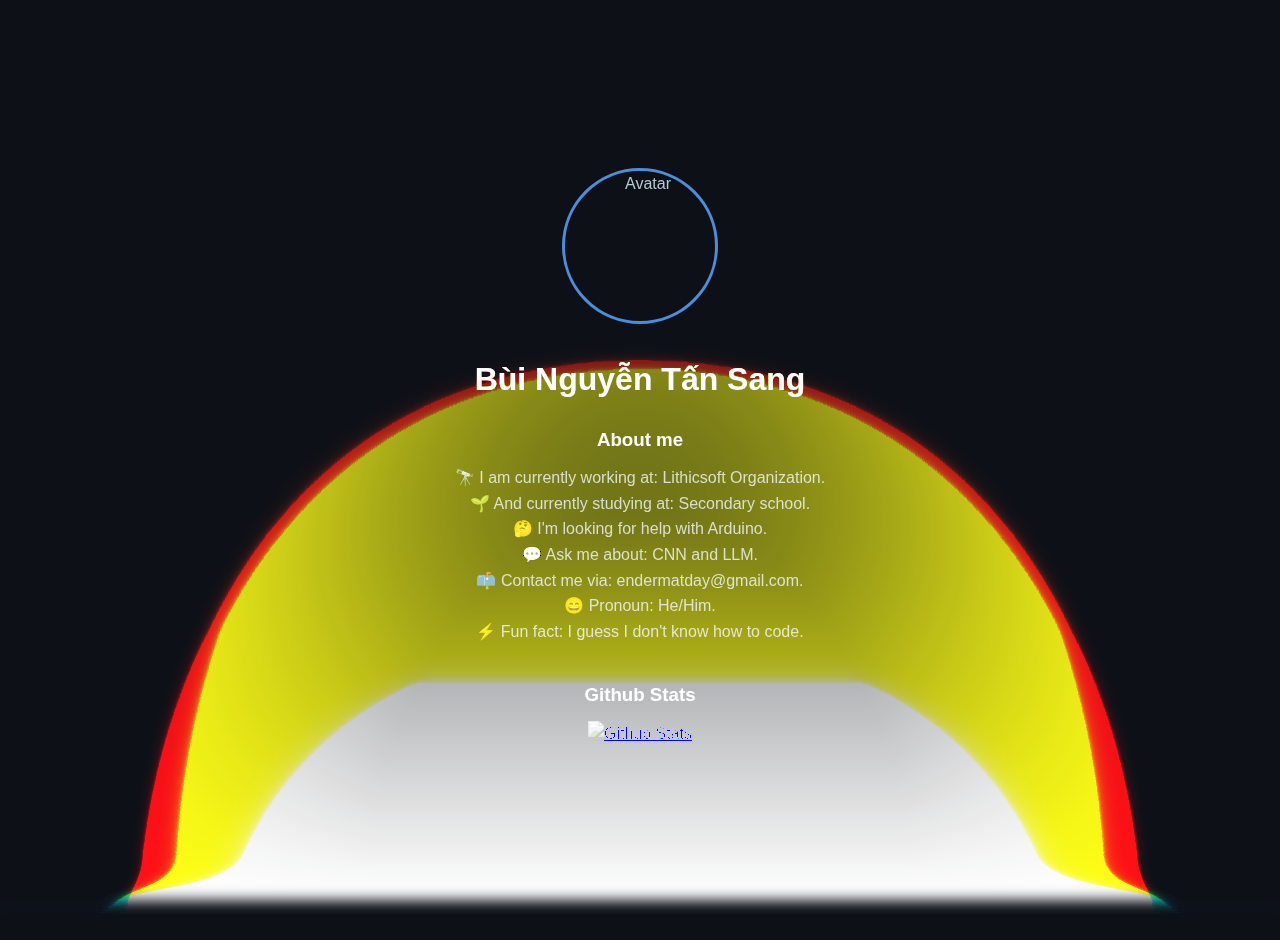
==== index.html @ 8441ab7f "Add files via upload" ====
<!DOCTYPE html>
<html lang="en" class="fire">
<head>
    <meta charset="UTF-8">
    <meta name="viewport" content="width=device-width, initial-scale=1.0">
    <title>Bùi Nguyễn Tấn Sang</title>
    <link rel="stylesheet" href="styles.css">
    <link rel="icon" type="image/x-icon" href="https://avatars.githubusercontent.com/u/88751712?v=4">
</head>
<body>
    <img src="https://avatars.githubusercontent.com/u/88751712?v=4" alt="Avatar" class="avatar">
    <h1 class="glow">Bùi Nguyễn Tấn Sang</h1>
    <div>
        <h3 class="glow">About me</h3>
        🔭 I am currently working at: Lithicsoft Organization.<br>
        🌱 And currently studying at: Secondary school.<br>
        🤔 I'm looking for help with Arduino.<br>
        💬 Ask me about: CNN and LLM.<br>
        📫 Contact me via: endermatday@gmail.com.<br>
        😄 Pronoun: He/Him.<br>
        ⚡ Fun fact: I guess I don't know how to code.
    </div>
    <br>
    <div>
        <h3 class="glow">Github Stats</h3>
        <a href="#"><img align="center" src="https://github-readme-stats.vercel.app/api?username=EndermanPC&show_icons=true&theme=github_dark" alt="Github Stats"/></a>
    </div>
    <br>
</body>
</html>
---- styles.css ----
html {
    scroll-behavior: smooth;
}

body {
    font-family: "Google Sans", Roboto, Arial, sans-serif;
    background-color: rgba(13, 17, 23, 255);
    color: #b8c6ce;
    display: flex;
    justify-content: center;
    align-items: center;
    min-height: 100vh;
    margin: 0;
    text-align: center;
    flex-direction: column;
    padding: 20px;
    line-height: 1.6;
}

.avatar {
    vertical-align: middle;
    width: 150px;
    height: 150px;
    border-radius: 50%;
    border: 3px solid #4c8eda;
    margin-bottom: 20px;
}

h1, h2, h3 {
    margin: 10px 0;
}

:root {
    --glitter: url("https://assets.codepen.io/13471/silver-glitter-background.png");
}

.glow {
    color: #fff;
    text-align: center;
    -webkit-animation: glow 1s ease-in-out infinite alternate;
    -moz-animation: glow 1s ease-in-out infinite alternate;
    animation: glow 1s ease-in-out infinite alternate;
  }
  
  @-webkit-keyframes glow {
    from {
      text-shadow: 0 0 10px #fff, 0 0 20px #fff, 0 0 30px #4c8eda, 0 0 40px #4c8eda, 0 0 50px #4c8eda, 0 0 60px #4c8eda, 0 0 70px #4c8eda;
    }
    to {
      text-shadow: 0 0 20px #fff, 0 0 30px #4c8eda, 0 0 40px #4c8eda, 0 0 50px #4c8eda, 0 0 60px #4c8eda, 0 0 70px #4c8eda, 0 0 80px #4c8eda;
    }
  }

.fire::before,
.fire::after {
    content: "";
    position: absolute;
    inset: 0;
}

.fire::before {
    content: "";
    background-image: var(--glitter), var(--glitter),
        linear-gradient(
            0deg,
            white 0px,
            #ff8951 5px,
            #dcbc169c 30%,
            transparent 70%
        ),
        radial-gradient(ellipse at bottom, transparent 30%, black 60%);
    background-size: 350px 500px, 400px 650px, 100% 100%, 100% 100%;
    background-blend-mode: hard-light, color-dodge, multiply;
    background-position: 0px 0px, 0px 0px, var(--gradientPos);
    background-repeat: repeat, repeat, repeat, no-repeat;
    mix-blend-mode: color-dodge;
    filter: brightness(3.7) blur(7px) contrast(6);
    animation: fire 1.75s linear infinite;
    box-shadow: inset 0 -40px 50px -60px #63bbc5;
}

@keyframes fire {
    0% {
        background-position: center 0px, center 0px, 50% 100%, center center;
    }
    100% {
        background-position: center -500px, center -650px, 50% 100%, center center;
    }
}
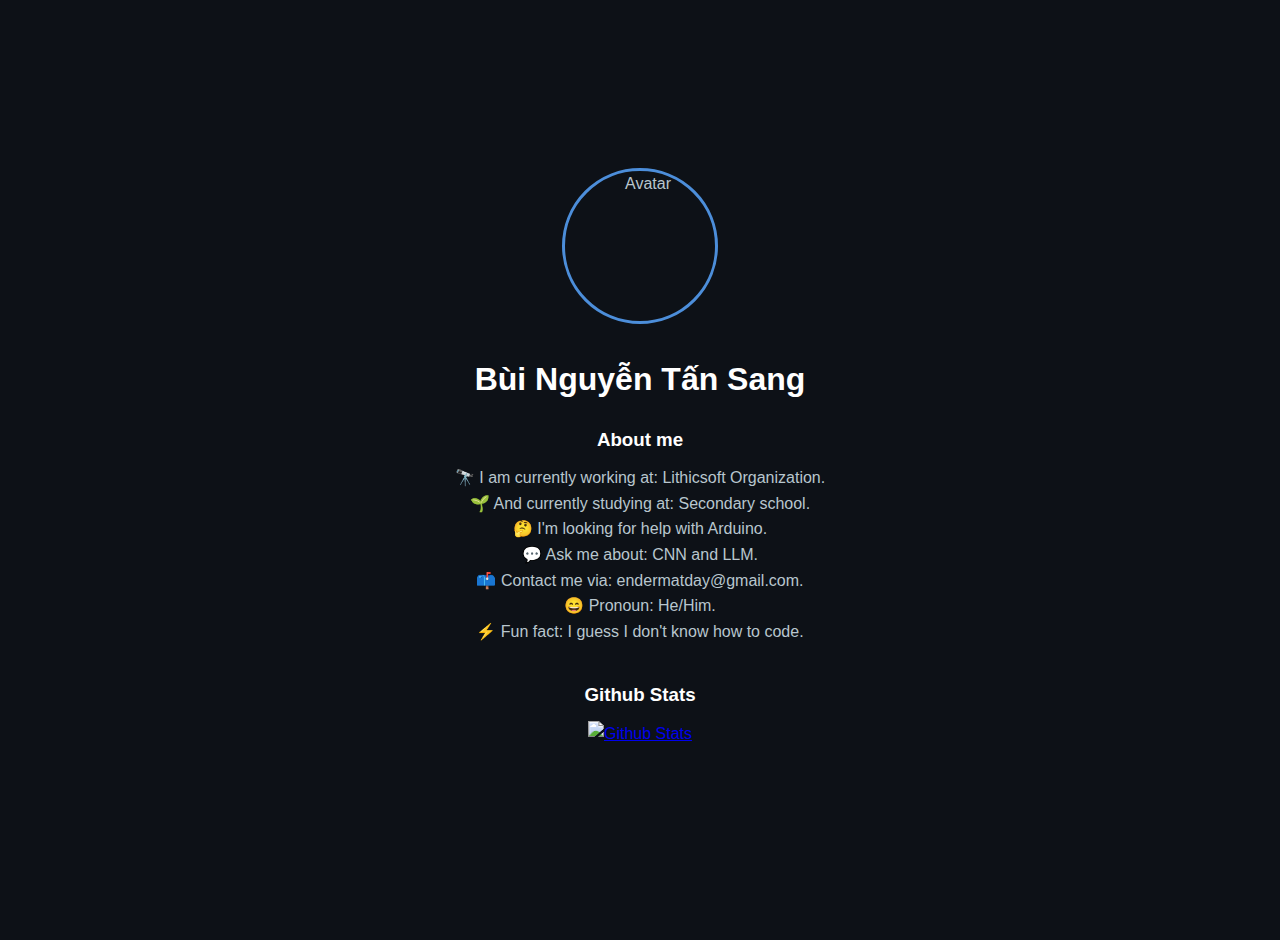
==== commit 435f44f2: "Update index.html" ====
--- a/index.html
+++ b/index.html
@@ -1,5 +1,5 @@
 <!DOCTYPE html>
-<html lang="en" class="fire">
+<html lang="en">
 <head>
     <meta charset="UTF-8">
     <meta name="viewport" content="width=device-width, initial-scale=1.0">
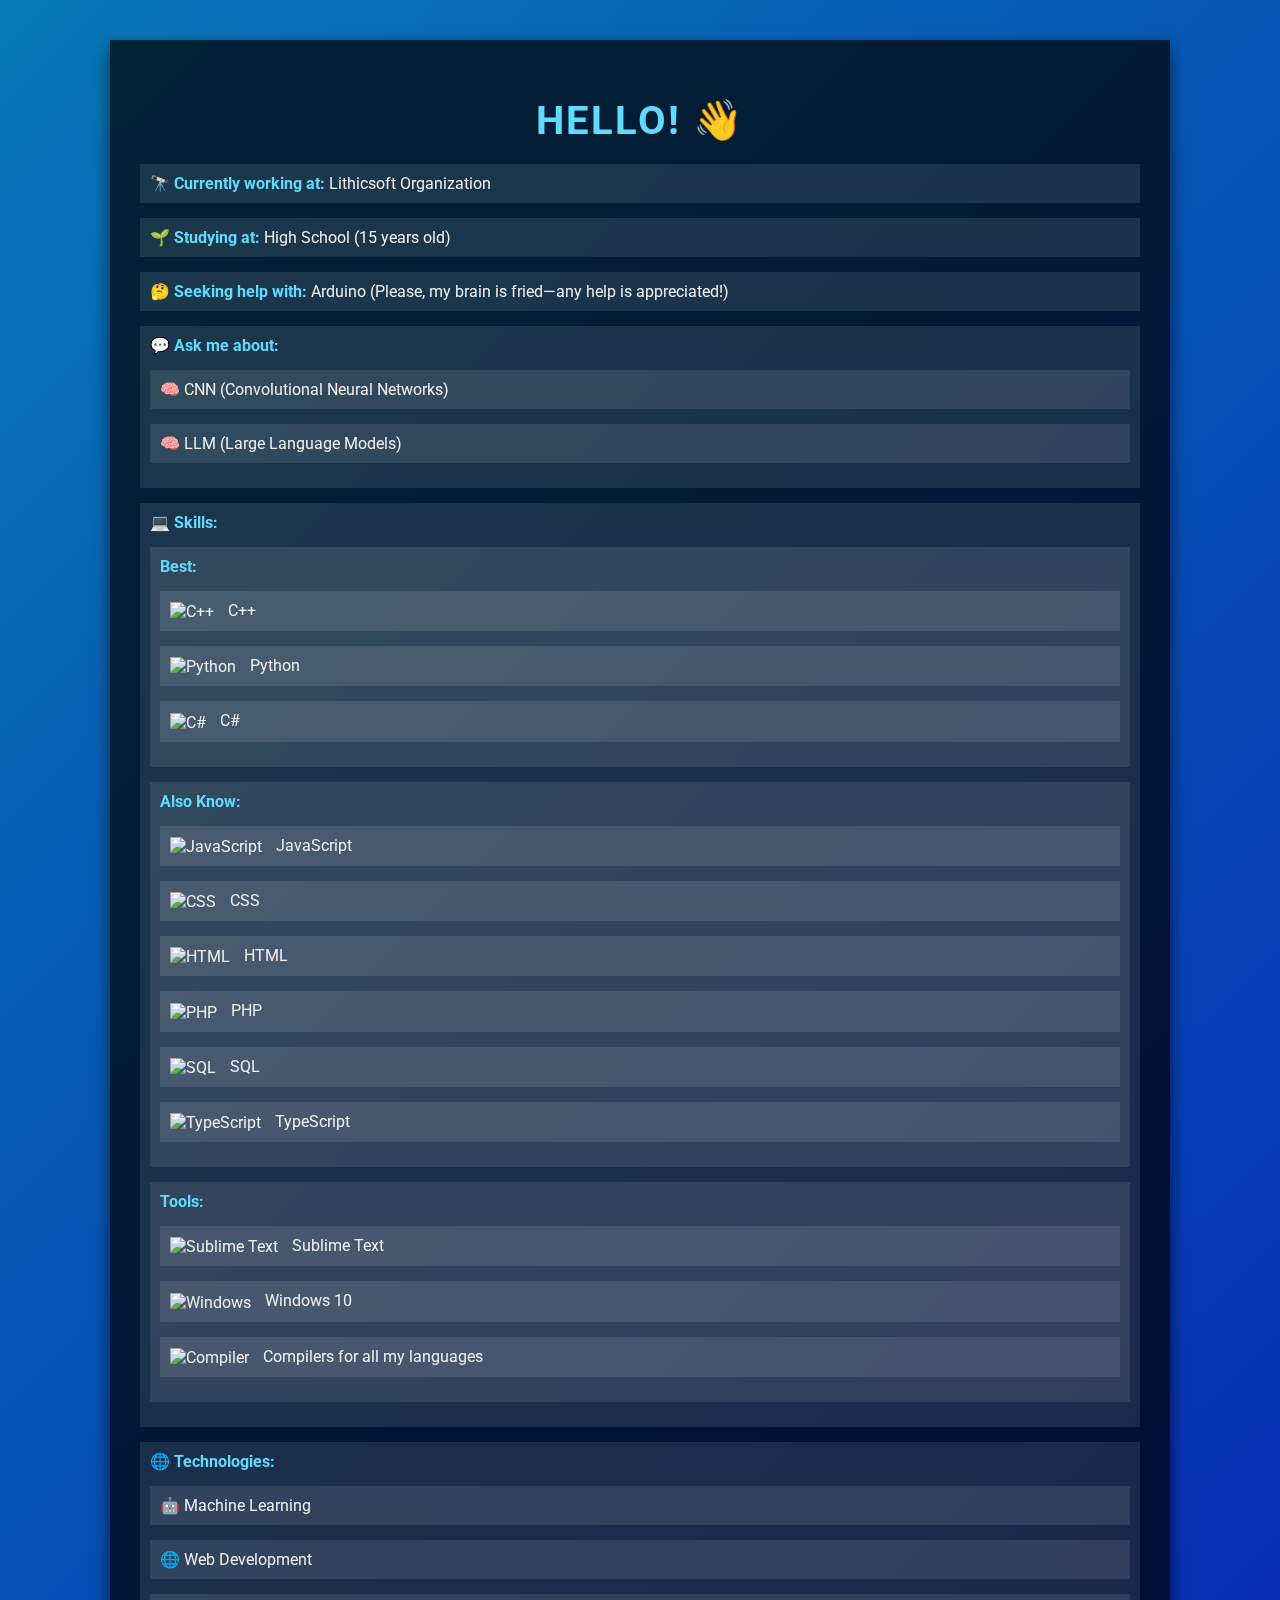
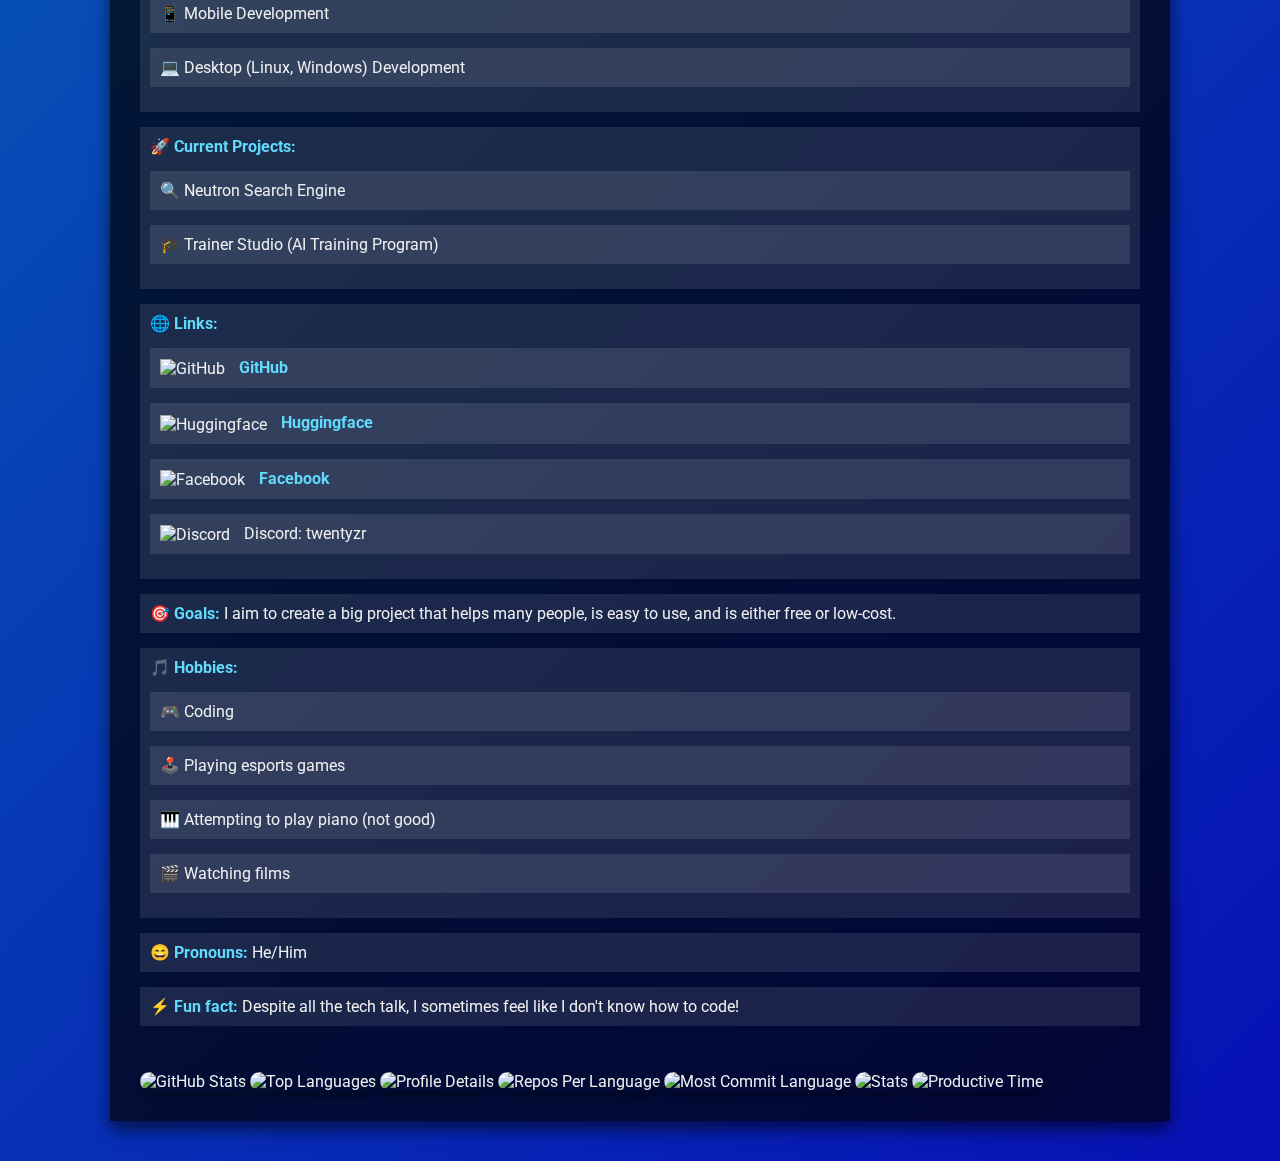
==== commit e47e71b0: "Add files via upload" ====
--- a/index.html
+++ b/index.html
@@ -4,27 +4,93 @@
     <meta charset="UTF-8">
     <meta name="viewport" content="width=device-width, initial-scale=1.0">
     <title>Bùi Nguyễn Tấn Sang</title>
+    <link rel="icon" type="image/x-icon" href="https://avatars.githubusercontent.com/u/88751712?v=4">
     <link rel="stylesheet" href="styles.css">
-    <link rel="icon" type="image/x-icon" href="https://avatars.githubusercontent.com/u/88751712?v=4">
 </head>
 <body>
-    <img src="https://avatars.githubusercontent.com/u/88751712?v=4" alt="Avatar" class="avatar">
-    <h1 class="glow">Bùi Nguyễn Tấn Sang</h1>
-    <div>
-        <h3 class="glow">About me</h3>
-        🔭 I am currently working at: Lithicsoft Organization.<br>
-        🌱 And currently studying at: Secondary school.<br>
-        🤔 I'm looking for help with Arduino.<br>
-        💬 Ask me about: CNN and LLM.<br>
-        📫 Contact me via: endermatday@gmail.com.<br>
-        😄 Pronoun: He/Him.<br>
-        ⚡ Fun fact: I guess I don't know how to code.
+    <div class="container">
+        <h1>Hello! 👋</h1>
+        <ul>
+            <li><strong>🔭 Currently working at:</strong> Lithicsoft Organization</li>
+            <li><strong>🌱 Studying at:</strong> High School (15 years old)</li>
+            <li><strong>🤔 Seeking help with:</strong> Arduino (Please, my brain is fried—any help is appreciated!)</li>
+            <li><strong>💬 Ask me about:</strong>
+                <ul>
+                    <li>🧠 CNN (Convolutional Neural Networks)</li>
+                    <li>🧠 LLM (Large Language Models)</li>
+                </ul>
+            </li>
+            <li><strong>💻 Skills:</strong>
+                <ul>
+                    <li><strong>Best:</strong>
+                        <ul>
+                            <li><img src="https://img.icons8.com/color/24/000000/c-plus-plus-logo.png" alt="C++"> C++</li>
+                            <li><img src="https://img.icons8.com/color/24/000000/python.png" alt="Python"> Python</li>
+                            <li><img src="https://img.icons8.com/color/24/000000/c-sharp-logo.png" alt="C#"> C#</li>
+                        </ul>
+                    </li>
+                    <li><strong>Also Know:</strong>
+                        <ul>
+                            <li><img src="https://img.icons8.com/color/24/000000/javascript.png" alt="JavaScript"> JavaScript</li>
+                            <li><img src="https://img.icons8.com/color/24/000000/css3.png" alt="CSS"> CSS</li>
+                            <li><img src="https://img.icons8.com/color/24/000000/html-5.png" alt="HTML"> HTML</li>
+                            <li><img src="https://img.icons8.com/officel/24/000000/php-logo.png" alt="PHP"> PHP</li>
+                            <li><img src="https://img.icons8.com/ios/24/000000/sql.png" alt="SQL"> SQL</li>
+                            <li><img src="https://img.icons8.com/color/24/000000/typescript.png" alt="TypeScript"> TypeScript</li>
+                        </ul>
+                    </li>
+                    <li><strong>Tools:</strong>
+                        <ul>
+                            <li><img src="https://img.icons8.com/color/24/000000/sublime-text.png" alt="Sublime Text"> Sublime Text</li>
+                            <li><img src="https://img.icons8.com/color/24/000000/windows-10.png" alt="Windows"> Windows 10</li>
+                            <li><img src="https://img.icons8.com/?size=24&id=364&format=png&color=000000" alt="Compiler"> Compilers for all my languages</li>
+                        </ul>
+                    </li>
+                </ul>
+            </li>
+            <li><strong>🌐 Technologies:</strong>
+                <ul>
+                    <li>🤖 Machine Learning</li>
+                    <li>🌐 Web Development</li>
+                    <li>📱 Mobile Development</li>
+                    <li>💻 Desktop (Linux, Windows) Development</li>
+                </ul>
+            </li>
+            <li><strong>🚀 Current Projects:</strong>
+                <ul>
+                    <li>🔍 Neutron Search Engine</li>
+                    <li>🎓 Trainer Studio (AI Training Program)</li>
+                </ul>
+            </li>
+            <li><strong>🌐 Links:</strong>
+                <ul>
+                    <li><img src="https://img.icons8.com/ios-glyphs/24/000000/github.png" alt="GitHub"> <a href="https://github.com/EndermanPC" target="_blank">GitHub</a></li>
+                    <li><img src="https://img.icons8.com/?size=24&id=sop9ROXku5bb&format=png&color=000000" alt="Huggingface"> <a href="https://huggingface.co/AnthonyErosion" target="_blank">Huggingface</a></li>
+                    <li><img src="https://img.icons8.com/ios-filled/24/000000/facebook.png" alt="Facebook"> <a href="https://www.facebook.com/twentyzr/" target="_blank">Facebook</a></li>
+                    <li><img src="https://img.icons8.com/color/24/000000/discord-new-logo.png" alt="Discord"> Discord: twentyzr</li>
+                </ul>
+            </li>
+            <li><strong>🎯 Goals:</strong> I aim to create a big project that helps many people, is easy to use, and is either free or low-cost.</li>
+            <li><strong>🎵 Hobbies:</strong>
+                <ul>
+                    <li>🎮 Coding</li>
+                    <li>🕹️ Playing esports games</li>
+                    <li>🎹 Attempting to play piano (not good)</li>
+                    <li>🎬 Watching films</li>
+                </ul>
+            </li>
+            <li><strong>😄 Pronouns:</strong> He/Him</li>
+            <li><strong>⚡ Fun fact:</strong> Despite all the tech talk, I sometimes feel like I don't know how to code!</li>
+        </ul>
+        <div class="github-stats">
+            <img src="https://github-readme-stats.vercel.app/api?username=EndermanPC&show_icons=true&theme=github_dark" alt="GitHub Stats">
+            <img src="https://github-readme-stats.vercel.app/api/top-langs/?username=EndermanPC&layout=compact&theme=github_dark" alt="Top Languages">
+            <img src="https://github-profile-summary-cards.vercel.app/api/cards/profile-details?username=EndermanPC&theme=github_dark" alt="Profile Details">
+            <img src="https://github-profile-summary-cards.vercel.app/api/cards/repos-per-language?username=EndermanPC&theme=github_dark" alt="Repos Per Language">
+            <img src="https://github-profile-summary-cards.vercel.app/api/cards/most-commit-language?username=EndermanPC&theme=github_dark" alt="Most Commit Language">
+            <img src="https://github-profile-summary-cards.vercel.app/api/cards/stats?username=EndermanPC&theme=github_dark" alt="Stats">
+            <img src="https://github-profile-summary-cards.vercel.app/api/cards/productive-time?username=EndermanPC&utcOffset=7&theme=github_dark" alt="Productive Time">
+        </div>
     </div>
-    <br>
-    <div>
-        <h3 class="glow">Github Stats</h3>
-        <a href="#"><img align="center" src="https://github-readme-stats.vercel.app/api?username=EndermanPC&show_icons=true&theme=github_dark" alt="Github Stats"/></a>
-    </div>
-    <br>
 </body>
 </html>
--- a/styles.css
+++ b/styles.css
@@ -1,89 +1,99 @@
-html {
-    scroll-behavior: smooth;
+@import url('https://fonts.googleapis.com/css2?family=Roboto:wght@400;700&display=swap');
+
+body {
+    background: linear-gradient(135deg, #0778B5, #0710B5);
+    color: #f0f0f0;
+
+    font-family: 'Roboto', sans-serif;
+
+    margin: 0;
+    padding: 0;
 }
 
-body {
-    font-family: "Google Sans", Roboto, Arial, sans-serif;
-    background-color: rgba(13, 17, 23, 255);
-    color: #b8c6ce;
-    display: flex;
-    justify-content: center;
-    align-items: center;
-    min-height: 100vh;
-    margin: 0;
-    text-align: center;
-    flex-direction: column;
-    padding: 20px;
-    line-height: 1.6;
+.container {
+    width: 85%;
+    max-width: 1000px;
+
+    margin: 40px auto;
+    padding: 30px;
+
+    background: rgba(0, 0, 0, 0.7);
+
+    box-shadow: 0 8px 16px rgba(0, 0, 0, 0.6);
+
+    backdrop-filter: blur(10px);
 }
 
-.avatar {
-    vertical-align: middle;
-    width: 150px;
-    height: 150px;
-    border-radius: 50%;
-    border: 3px solid #4c8eda;
+h1 {
+    color: #61dafb;
+    text-align: center;
+    font-size: 2.5em;
+    
+    text-transform: uppercase;
+    
     margin-bottom: 20px;
+    letter-spacing: 2px;
 }
 
-h1, h2, h3 {
-    margin: 10px 0;
+ul {
+    list-style-type: none;
+
+    padding: 0;
 }
 
-:root {
-    --glitter: url("https://assets.codepen.io/13471/silver-glitter-background.png");
+ul li {
+    margin: 15px 0;
+    padding: 10px;
+
+    background: rgba(255, 255, 255, 0.1);
+
+    transition: background 0.3s ease;
 }
 
-.glow {
-    color: #fff;
-    text-align: center;
-    -webkit-animation: glow 1s ease-in-out infinite alternate;
-    -moz-animation: glow 1s ease-in-out infinite alternate;
-    animation: glow 1s ease-in-out infinite alternate;
-  }
-  
-  @-webkit-keyframes glow {
-    from {
-      text-shadow: 0 0 10px #fff, 0 0 20px #fff, 0 0 30px #4c8eda, 0 0 40px #4c8eda, 0 0 50px #4c8eda, 0 0 60px #4c8eda, 0 0 70px #4c8eda;
-    }
-    to {
-      text-shadow: 0 0 20px #fff, 0 0 30px #4c8eda, 0 0 40px #4c8eda, 0 0 50px #4c8eda, 0 0 60px #4c8eda, 0 0 70px #4c8eda, 0 0 80px #4c8eda;
-    }
-  }
-
-.fire::before,
-.fire::after {
-    content: "";
-    position: absolute;
-    inset: 0;
+ul li:hover {
+    background: rgba(255, 255, 255, 0.2);
 }
 
-.fire::before {
-    content: "";
-    background-image: var(--glitter), var(--glitter),
-        linear-gradient(
-            0deg,
-            white 0px,
-            #ff8951 5px,
-            #dcbc169c 30%,
-            transparent 70%
-        ),
-        radial-gradient(ellipse at bottom, transparent 30%, black 60%);
-    background-size: 350px 500px, 400px 650px, 100% 100%, 100% 100%;
-    background-blend-mode: hard-light, color-dodge, multiply;
-    background-position: 0px 0px, 0px 0px, var(--gradientPos);
-    background-repeat: repeat, repeat, repeat, no-repeat;
-    mix-blend-mode: color-dodge;
-    filter: brightness(3.7) blur(7px) contrast(6);
-    animation: fire 1.75s linear infinite;
-    box-shadow: inset 0 -40px 50px -60px #63bbc5;
+ul li img {
+    vertical-align: middle;
+    margin-right: 10px;
 }
 
-@keyframes fire {
-    0% {
-        background-position: center 0px, center 0px, 50% 100%, center center;
-    }
-    100% {
-        background-position: center -500px, center -650px, 50% 100%, center center;
-    }
-}+ul li strong {
+    font-weight: 700;
+    color: #61dafb;
+}
+
+ul li a {
+    color: #61dafb;
+
+    text-decoration: none;
+    font-weight: 700;
+
+    transition: color 0.3s ease;
+}
+
+ul li a:hover {
+    color: #ffa726;
+    text-decoration: none;
+}
+
+.github-stats img {
+    width: 100%;
+    margin-top: 30px;
+
+    border-radius: 15px;
+    box-shadow: 0 4px 10px rgba(0, 0, 0, 0.4);
+
+    transition: transform 0.3s ease, box-shadow 0.3s ease;
+}
+
+.github-stats img:hover {
+    transform: scale(1.05);
+
+    box-shadow: 0 6px 20px rgba(0, 0, 0, 0.6);
+}
+
+.github-stats img:not(:first-child) {
+    margin-top: 15px;
+}
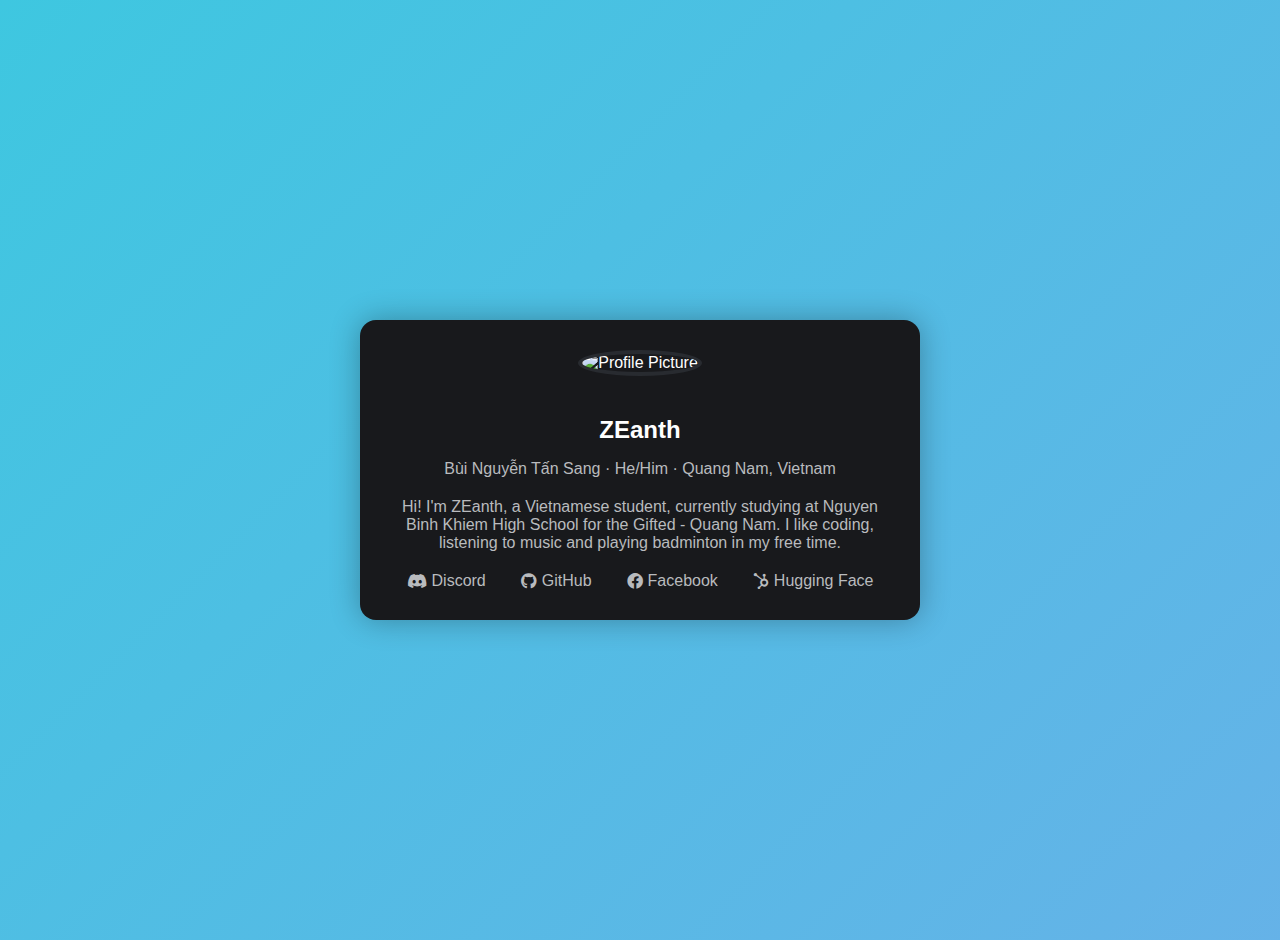
==== commit 4d84d7b0: "Update index.html" ====
--- a/index.html
+++ b/index.html
@@ -1,96 +1,108 @@
 <!DOCTYPE html>
 <html lang="en">
+
 <head>
-    <meta charset="UTF-8">
-    <meta name="viewport" content="width=device-width, initial-scale=1.0">
-    <title>Bùi Nguyễn Tấn Sang</title>
-    <link rel="icon" type="image/x-icon" href="https://avatars.githubusercontent.com/u/88751712?v=4">
-    <link rel="stylesheet" href="styles.css">
+<meta charset="UTF-8">
+<meta name="viewport" content="width=device-width, initial-scale=1.0">
+<title>Profile Page</title>
+<style>
+    body {
+        background: linear-gradient(135deg, #3EC7E0, #DB74FF);
+        background-size: 400% 400%;
+        animation: gradientMove 10s ease infinite;
+        font-family: Arial, sans-serif;
+        display: flex;
+        justify-content: center;
+        align-items: center;
+        padding: 20px;
+        margin: 0;
+        height: 100vh;
+    }
+
+    @keyframes gradientMove {
+        0% { background-position: 0% 50%; }
+        50% { background-position: 100% 50%; }
+        100% { background-position: 0% 50%; }
+    }
+
+    .profile-container {
+        background-color: #18191c;
+        border-radius: 16px;
+        box-shadow: 0 0 30px rgba(0, 0, 0, 0.3);
+        max-width: 500px;
+        text-align: center;
+        padding: 30px;
+        color: #fff;
+        position: relative;
+    }
+
+    .profile-img {
+        width: 120px;
+        height: 120px;
+        border-radius: 50%;
+        object-fit: cover;
+        border: 4px solid #282b30;
+        margin-bottom: 20px;
+        transition: all 0.3s ease;
+    }
+
+    .profile-img:hover {
+        border-color: #7289da;
+        transform: scale(1.05);
+    }
+
+    .profile-name {
+        font-size: 24px;
+        font-weight: bold;
+        margin-bottom: 5px;
+        color: #fff;
+    }
+
+    .profile-info {
+        color: #b9bbbe;
+        margin-bottom: 20px;
+    }
+
+    .social-links a {
+        margin: 0 10px;
+        text-decoration: none;
+        color: #b9bbbe;
+        transition: color 0.3s;
+        display: inline-flex;
+        align-items: center;
+    }
+
+    .social-links a:hover {
+        color: #7289da;
+    }
+
+    .social-links a i {
+        margin-right: 5px;
+    }
+
+    .social-links {
+        display: flex;
+        justify-content: center;
+        gap: 15px;
+        margin-top: 10px;
+    }
+</style>
+<link rel="stylesheet" href="https://cdnjs.cloudflare.com/ajax/libs/font-awesome/6.0.0-beta3/css/all.min.css">
 </head>
+
 <body>
-    <div class="container">
-        <h1>Hello! 👋</h1>
-        <ul>
-            <li><strong>🔭 Currently working at:</strong> Lithicsoft Organization</li>
-            <li><strong>🌱 Studying at:</strong> High School (15 years old)</li>
-            <li><strong>🤔 Seeking help with:</strong> Arduino (Please, my brain is fried—any help is appreciated!)</li>
-            <li><strong>💬 Ask me about:</strong>
-                <ul>
-                    <li>🧠 CNN (Convolutional Neural Networks)</li>
-                    <li>🧠 LLM (Large Language Models)</li>
-                </ul>
-            </li>
-            <li><strong>💻 Skills:</strong>
-                <ul>
-                    <li><strong>Best:</strong>
-                        <ul>
-                            <li><img src="https://img.icons8.com/color/24/000000/c-plus-plus-logo.png" alt="C++"> C++</li>
-                            <li><img src="https://img.icons8.com/color/24/000000/python.png" alt="Python"> Python</li>
-                            <li><img src="https://img.icons8.com/color/24/000000/c-sharp-logo.png" alt="C#"> C#</li>
-                        </ul>
-                    </li>
-                    <li><strong>Also Know:</strong>
-                        <ul>
-                            <li><img src="https://img.icons8.com/color/24/000000/javascript.png" alt="JavaScript"> JavaScript</li>
-                            <li><img src="https://img.icons8.com/color/24/000000/css3.png" alt="CSS"> CSS</li>
-                            <li><img src="https://img.icons8.com/color/24/000000/html-5.png" alt="HTML"> HTML</li>
-                            <li><img src="https://img.icons8.com/officel/24/000000/php-logo.png" alt="PHP"> PHP</li>
-                            <li><img src="https://img.icons8.com/ios/24/000000/sql.png" alt="SQL"> SQL</li>
-                            <li><img src="https://img.icons8.com/color/24/000000/typescript.png" alt="TypeScript"> TypeScript</li>
-                        </ul>
-                    </li>
-                    <li><strong>Tools:</strong>
-                        <ul>
-                            <li><img src="https://img.icons8.com/color/24/000000/sublime-text.png" alt="Sublime Text"> Sublime Text</li>
-                            <li><img src="https://img.icons8.com/color/24/000000/windows-10.png" alt="Windows"> Windows 10</li>
-                            <li><img src="https://img.icons8.com/?size=24&id=364&format=png&color=000000" alt="Compiler"> Compilers for all my languages</li>
-                        </ul>
-                    </li>
-                </ul>
-            </li>
-            <li><strong>🌐 Technologies:</strong>
-                <ul>
-                    <li>🤖 Machine Learning</li>
-                    <li>🌐 Web Development</li>
-                    <li>📱 Mobile Development</li>
-                    <li>💻 Desktop (Linux, Windows) Development</li>
-                </ul>
-            </li>
-            <li><strong>🚀 Current Projects:</strong>
-                <ul>
-                    <li>🔍 Neutron Search Engine</li>
-                    <li>🎓 Trainer Studio (AI Training Program)</li>
-                </ul>
-            </li>
-            <li><strong>🌐 Links:</strong>
-                <ul>
-                    <li><img src="https://img.icons8.com/ios-glyphs/24/000000/github.png" alt="GitHub"> <a href="https://github.com/EndermanPC" target="_blank">GitHub</a></li>
-                    <li><img src="https://img.icons8.com/?size=24&id=sop9ROXku5bb&format=png&color=000000" alt="Huggingface"> <a href="https://huggingface.co/AnthonyErosion" target="_blank">Huggingface</a></li>
-                    <li><img src="https://img.icons8.com/ios-filled/24/000000/facebook.png" alt="Facebook"> <a href="https://www.facebook.com/twentyzr/" target="_blank">Facebook</a></li>
-                    <li><img src="https://img.icons8.com/color/24/000000/discord-new-logo.png" alt="Discord"> Discord: twentyzr</li>
-                </ul>
-            </li>
-            <li><strong>🎯 Goals:</strong> I aim to create a big project that helps many people, is easy to use, and is either free or low-cost.</li>
-            <li><strong>🎵 Hobbies:</strong>
-                <ul>
-                    <li>🎮 Coding</li>
-                    <li>🕹️ Playing esports games</li>
-                    <li>🎹 Attempting to play piano (not good)</li>
-                    <li>🎬 Watching films</li>
-                </ul>
-            </li>
-            <li><strong>😄 Pronouns:</strong> He/Him</li>
-            <li><strong>⚡ Fun fact:</strong> Despite all the tech talk, I sometimes feel like I don't know how to code!</li>
-        </ul>
-        <div class="github-stats">
-            <img src="https://github-readme-stats.vercel.app/api?username=EndermanPC&show_icons=true&theme=github_dark" alt="GitHub Stats">
-            <img src="https://github-readme-stats.vercel.app/api/top-langs/?username=EndermanPC&layout=compact&theme=github_dark" alt="Top Languages">
-            <img src="https://github-profile-summary-cards.vercel.app/api/cards/profile-details?username=EndermanPC&theme=github_dark" alt="Profile Details">
-            <img src="https://github-profile-summary-cards.vercel.app/api/cards/repos-per-language?username=EndermanPC&theme=github_dark" alt="Repos Per Language">
-            <img src="https://github-profile-summary-cards.vercel.app/api/cards/most-commit-language?username=EndermanPC&theme=github_dark" alt="Most Commit Language">
-            <img src="https://github-profile-summary-cards.vercel.app/api/cards/stats?username=EndermanPC&theme=github_dark" alt="Stats">
-            <img src="https://github-profile-summary-cards.vercel.app/api/cards/productive-time?username=EndermanPC&utcOffset=7&theme=github_dark" alt="Productive Time">
-        </div>
+<div class="profile-container">
+    <img src="https://avatars.githubusercontent.com/u/88751712?s=400&u=9e270d17c3034bf256db8f921c7808e33ef935b6&v=4" alt="Profile Picture" class="profile-img">
+    <h2 class="profile-name">ZEanth</h2>
+    <p class="profile-info">Bùi Nguyễn Tấn Sang · He/Him · Quang Nam, Vietnam</p>
+    <p class="profile-info">Hi! I'm ZEanth, a Vietnamese student, currently studying at Nguyen Binh Khiem High School for the Gifted - Quang Nam. I like coding, listening to music and playing badminton in my free time.</p>
+    <div class="social-links">
+        <a href="https://discord.gg/dNQunYaXrX"><i class="fab fa-discord"></i>Discord</a>
+        <a href="https://github.com/EndermanPC"><i class="fab fa-github"></i>GitHub</a>
+        <a href="https://www.facebook.com/I1Miss1Her"><i class="fab fa-facebook"></i>Facebook</a>
+        <a href="https://huggingface.co/AnthonyErosion"><i class="fab fa-hubspot"></i>Hugging Face</a>
     </div>
+</div>
 </body>
+
 </html>
